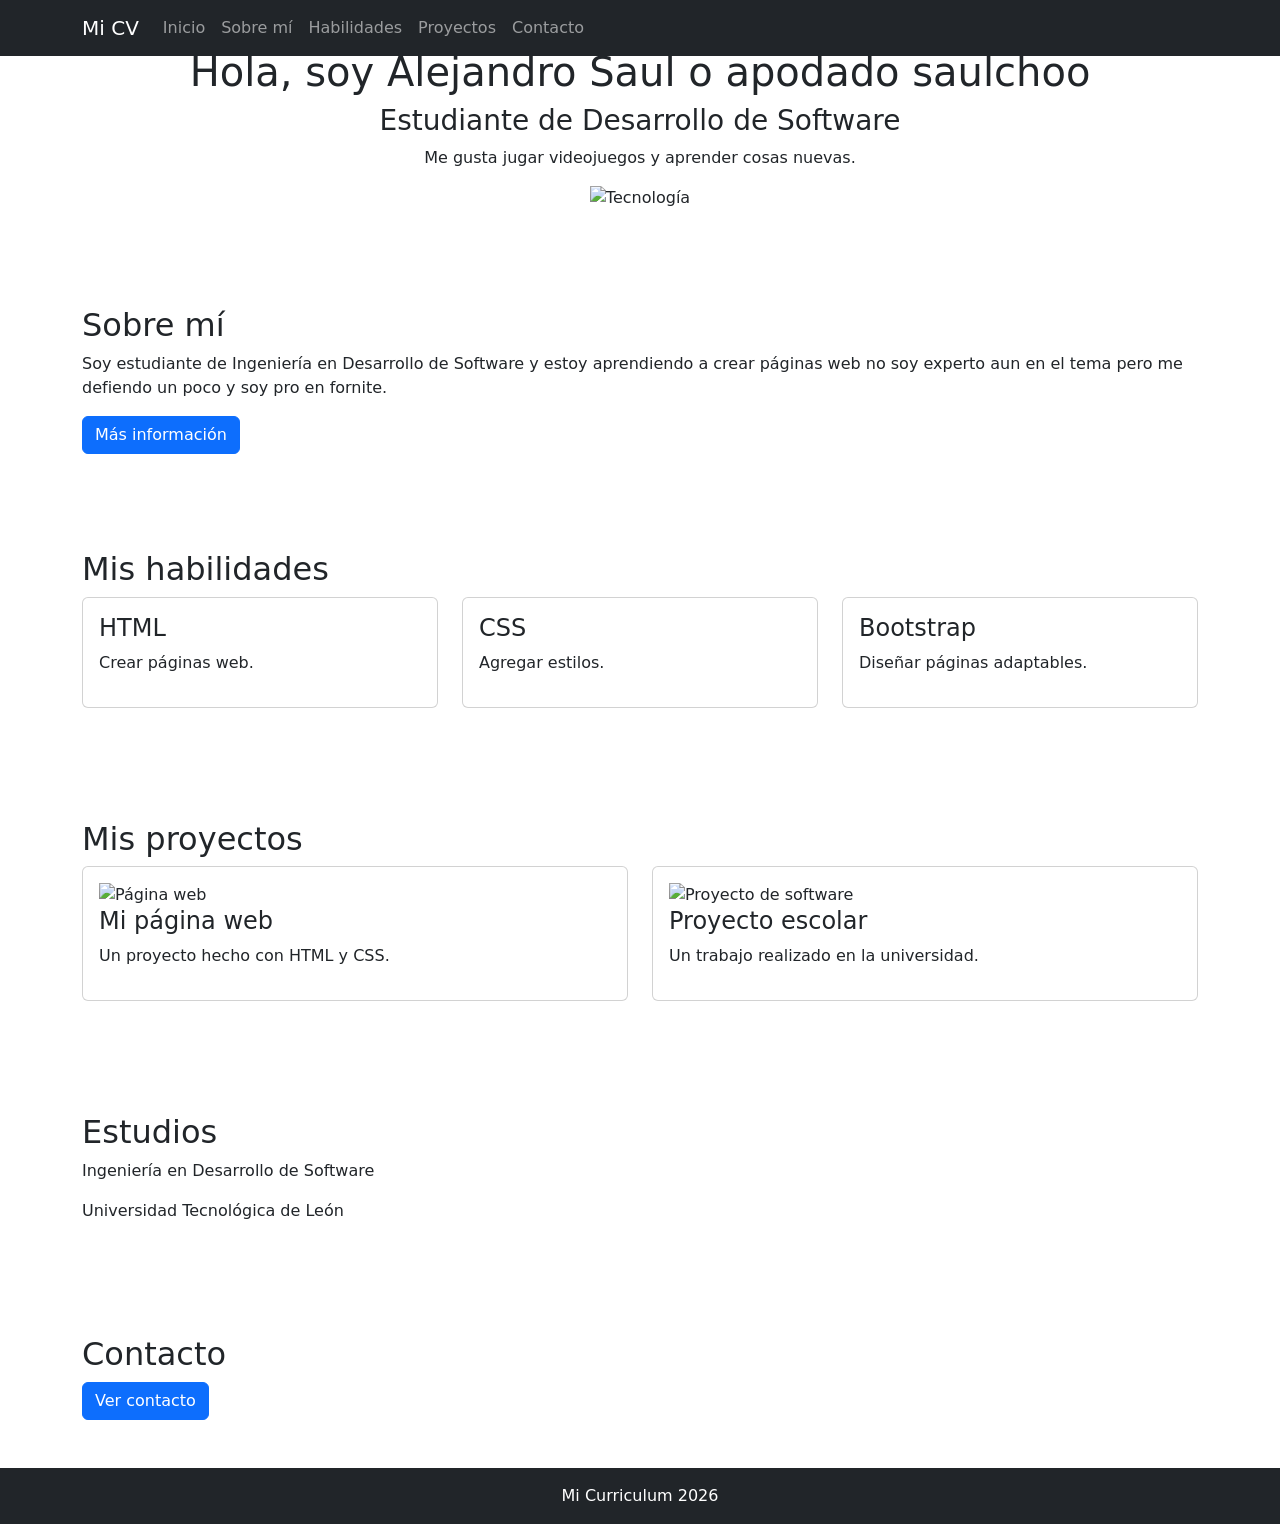
==== index.html @ 7c41de50 "Add files via upload" ====
<!DOCTYPE html>
<html lang="es">
<head>
    <meta charset="UTF-8">
    <meta name="viewport" content="width=device-width, initial-scale=1.0">
    <title>Mi Curriculum</title>

    <link href="https://cdn.jsdelivr.net/npm/bootstrap@5.3.3/dist/css/bootstrap.min.css" rel="stylesheet">
    <link rel="stylesheet" href="style.css">
</head>
<body>

    <nav class="navbar navbar-dark bg-dark navbar-expand-lg fixed-top">
        <div class="container">
            <a class="navbar-brand" href="#inicio">Mi CV</a>

            <button class="navbar-toggler" data-bs-toggle="collapse" data-bs-target="#menu">
                <span class="navbar-toggler-icon"></span>
            </button>

            <div class="collapse navbar-collapse" id="menu">
                <ul class="navbar-nav">
                    <li class="nav-item"><a class="nav-link" href="#inicio">Inicio</a></li>
                    <li class="nav-item"><a class="nav-link" href="#sobre">Sobre mí</a></li>
                    <li class="nav-item"><a class="nav-link" href="#habilidades">Habilidades</a></li>
                    <li class="nav-item"><a class="nav-link" href="#proyectos">Proyectos</a></li>
                    <li class="nav-item"><a class="nav-link" href="#contacto">Contacto</a></li>
                </ul>
            </div>
        </div>
    </nav>

    <section id="inicio" class="container text-center py-5">
        <h1>Hola, soy Alejandro Saul o apodado saulchoo</h1>
        <h3>Estudiante de Desarrollo de Software</h3>
        <p>Me gusta jugar videojuegos y aprender cosas nuevas.</p>

        <div id="carrusel" class="carousel slide" data-bs-ride="carousel">
            <div class="carousel-inner">
                <div class="carousel-item active">
                    <img src="img/WhatsApp Image 2026-10-08 at 5.42.50 PM.jpeg" width="200" class="img-fluid" alt="Tecnología">
                </div>
                <div class="carousel-item">
                    <img src="img/WhatsApp Image 2026-10-08 at 5.42.50 PM.jpeg" width="200" class="img-fluid" alt="Computadora">
                </div>
            </div>

            <button class="carousel-control-prev" data-bs-target="#carrusel" data-bs-slide="prev">
                <span class="carousel-control-prev-icon"></span>
            </button>

            <button class="carousel-control-next" data-bs-target="#carrusel" data-bs-slide="next">
                <span class="carousel-control-next-icon"></span>
            </button>
        </div>
    </section>

    <section id="sobre" class="container py-5">
        <h2>Sobre mí</h2>
        <p>Soy estudiante de Ingeniería en Desarrollo de Software y estoy aprendiendo a crear páginas web no soy experto aun en el tema pero me defiendo un poco y soy pro en fornite.</p>

        <button class="btn btn-primary" data-bs-toggle="modal" data-bs-target="#modal">
            Más información
        </button>
    </section>

    <section id="habilidades" class="container py-5">
        <h2>Mis habilidades</h2>

        <div class="row">
            <div class="col-md-4">
                <div class="card p-3 mb-3">
                    <h4>HTML</h4>
                    <p>Crear páginas web.</p>
                </div>
            </div>

            <div class="col-md-4">
                <div class="card p-3 mb-3">
                    <h4>CSS</h4>
                    <p>Agregar estilos.</p>
                </div>
            </div>

            <div class="col-md-4">
                <div class="card p-3 mb-3">
                    <h4>Bootstrap</h4>
                    <p>Diseñar páginas adaptables.</p>
                </div>
            </div>
        </div>
    </section>

    <section id="proyectos" class="container py-5">
        <h2>Mis proyectos</h2>

        <div class="row">
            <div class="col-md-6">
                <div class="card p-3 mb-3">
                    <img src="img/WhatsApp Image 2026-10-08 at 5.51.08 PM.jpeg" width="700" class="img-fluid" alt="Página web">
                    <h4>Mi página web</h4>
                    <p>Un proyecto hecho con HTML y CSS.</p>
                </div>
            </div>

            <div class="col-md-6">
                <div class="card p-3 mb-3">
                    <img src="img/practica.jpeg" class="img-fluid" alt="Proyecto de software">
                    <h4>Proyecto escolar</h4>
                    <p>Un trabajo realizado en la universidad.</p>
                </div>
            </div>
        </div>
    </section>

    <section class="container py-5">
        <h2>Estudios</h2>
        <p>Ingeniería en Desarrollo de Software</p>
        <p>Universidad Tecnológica de León</p>
    </section>

    <section id="contacto" class="container py-5">
        <h2>Contacto</h2>
        <button class="btn btn-primary" data-bs-toggle="modal" data-bs-target="#modalContacto">
            Ver contacto
        </button>
    </section>

    <div class="modal fade" id="modal" tabindex="-1">
        <div class="modal-dialog">
            <div class="modal-content p-3">
                <h3>Sobre mí</h3>
                <p>Quiero aprender más sobre programación y desarrollo web.</p>
                <button class="btn btn-secondary" data-bs-dismiss="modal">Cerrar</button>
            </div>
        </div>
    </div>

    <div class="modal fade" id="modalContacto" tabindex="-1">
        <div class="modal-dialog">
            <div class="modal-content p-3">
                <h3>Contacto</h3>
                <p>Correo: alejandrisaul@gmail.com
                    4772627171
                </p>
                <button class="btn btn-secondary" data-bs-dismiss="modal">Cerrar</button>
            </div>
        </div>
    </div>

    <footer class="bg-dark text-white text-center p-3">
        Mi Curriculum 2026
    </footer>

    <script src="https://cdn.jsdelivr.net/npm/bootstrap@5.3.3/dist/js/bootstrap.bundle.min.js"></script>
</body>
</html>
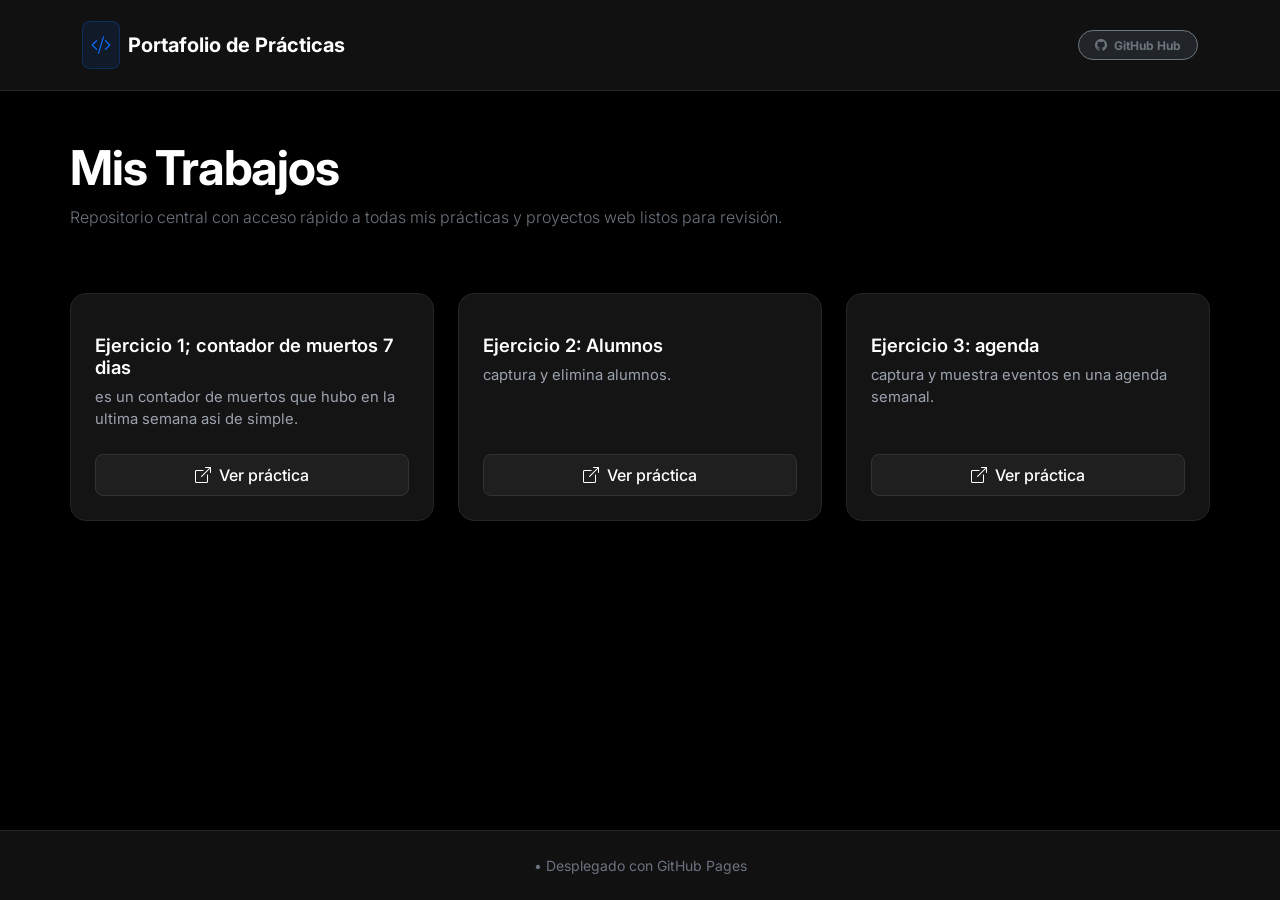
==== commit a7a4d96f: "Add files via upload" ====
--- a/index.html
+++ b/index.html
@@ -3,155 +3,207 @@
 <head>
     <meta charset="UTF-8">
     <meta name="viewport" content="width=device-width, initial-scale=1.0">
-    <title>Mi Curriculum</title>
-
+    <title>Portafolio de Prácticas | Hub</title>
+    <!-- Bootstrap 5.3.3 CSS -->
     <link href="https://cdn.jsdelivr.net/npm/bootstrap@5.3.3/dist/css/bootstrap.min.css" rel="stylesheet">
-    <link rel="stylesheet" href="style.css">
+    <!-- Google Fonts: Inter -->
+    <link href="https://fonts.googleapis.com/css2?family=Inter:wght@300;400;500;600;700&display=swap" rel="stylesheet">
+    <!-- Bootstrap Icons -->
+    <link rel="stylesheet" href="https://cdn.jsdelivr.net/npm/bootstrap-icons@1.11.3/font/bootstrap-icons.min.css">
+    
+    <style>
+        :root {
+            --bg-color: #000000;
+            --card-bg: #141414;
+            --card-border: #262626;
+            --card-hover-border: #0d6efd;
+            --text-main: #ffffff;
+            --text-muted: #9ca3af;
+        }
+
+        body {
+            background-color: var(--bg-color);
+            color: var(--text-main);
+            font-family: 'Inter', sans-serif;
+            min-height: 100vh;
+            display: flex;
+            flex-direction: column;
+        }
+
+        .navbar {
+            background-color: #111111;
+            border-bottom: 1px solid var(--card-border);
+            backdrop-filter: blur(10px);
+        }
+
+        .hero-section {
+            padding: 3rem 0 2rem 0;
+        }
+
+        .hero-title {
+            font-weight: 700;
+            letter-spacing: -0.025em;
+        }
+
+        .card-custom {
+            background-color: var(--card-bg);
+            border: 1px solid var(--card-border);
+            border-radius: 16px;
+            transition: all 0.3s cubic-bezier(0.16, 1, 0.3, 1);
+            position: relative;
+            overflow: hidden;
+        }
+
+        .card-custom::before {
+            content: '';
+            position: absolute;
+            top: 0;
+            left: 0;
+            width: 100%;
+            height: 2px;
+            background: linear-gradient(90deg, #0d6efd, #0dcaf0);
+            opacity: 0;
+            transition: opacity 0.3s ease;
+        }
+
+        .card-custom:hover {
+            transform: translateY(-6px);
+            border-color: var(--card-hover-border);
+            box-shadow: 0 12px 30px -10px rgba(13, 110, 253, 0.2);
+        }
+
+        .card-custom:hover::before {
+            opacity: 1;
+        }
+
+        .card-title {
+            color: var(--text-main);
+            font-weight: 600;
+            font-size: 1.15rem;
+        }
+
+        .card-text {
+            color: var(--text-muted);
+            font-size: 0.925rem;
+            line-height: 1.5;
+        }
+
+        .badge-custom {
+            background-color: rgba(13, 110, 253, 0.1);
+            color: #38bdf8;
+            font-weight: 500;
+            font-size: 0.75rem;
+            padding: 0.5rem 0.85rem;
+            border-radius: 50rem;
+            border: 1px solid rgba(56, 189, 248, 0.2);
+        }
+
+        .btn-view {
+            background-color: #1f1f1f;
+            color: #ffffff;
+            border: 1px solid #333333;
+            border-radius: 8px;
+            font-weight: 500;
+            transition: all 0.2s ease;
+        }
+
+        .btn-view:hover {
+            background-color: #0d6efd;
+            border-color: #0d6efd;
+            color: #ffffff;
+            box-shadow: 0 4px 12px rgba(13, 110, 253, 0.4);
+        }
+
+        footer {
+            background-color: #111111;
+            border-top: 1px solid var(--card-border);
+            color: #6b7280;
+            margin-top: auto;
+            font-size: 0.875rem;
+        }
+    </style>
 </head>
 <body>
 
-    <nav class="navbar navbar-dark bg-dark navbar-expand-lg fixed-top">
+    
+    <nav class="navbar navbar-dark py-3">
         <div class="container">
-            <a class="navbar-brand" href="#inicio">Mi CV</a>
-
-            <button class="navbar-toggler" data-bs-toggle="collapse" data-bs-target="#menu">
-                <span class="navbar-toggler-icon"></span>
-            </button>
-
-            <div class="collapse navbar-collapse" id="menu">
-                <ul class="navbar-nav">
-                    <li class="nav-item"><a class="nav-link" href="#inicio">Inicio</a></li>
-                    <li class="nav-item"><a class="nav-link" href="#sobre">Sobre mí</a></li>
-                    <li class="nav-item"><a class="nav-link" href="#habilidades">Habilidades</a></li>
-                    <li class="nav-item"><a class="nav-link" href="#proyectos">Proyectos</a></li>
-                    <li class="nav-item"><a class="nav-link" href="#contacto">Contacto</a></li>
-                </ul>
-            </div>
+            <a class="navbar-brand d-flex align-items-center fw-bold text-decoration-none" href="#">
+                <div class="bg-primary bg-opacity-10 p-2 rounded-3 me-2 border border-primary border-opacity-25">
+                    <i class="bi bi-code-slash text-primary fs-5"></i>
+                </div>
+                <span>Portafolio de Prácticas</span>
+            </a>
+            <span class="badge bg-dark border border-secondary text-secondary px-3 py-2 rounded-pill">
+                <i class="bi bi-github me-1"></i> GitHub Hub
+            </span>
         </div>
     </nav>
 
-    <section id="inicio" class="container text-center py-5">
-        <h1>Hola, soy Alejandro Saul o apodado saulchoo</h1>
-        <h3>Estudiante de Desarrollo de Software</h3>
-        <p>Me gusta jugar videojuegos y aprender cosas nuevas.</p>
-
-        <div id="carrusel" class="carousel slide" data-bs-ride="carousel">
-            <div class="carousel-inner">
-                <div class="carousel-item active">
-                    <img src="img/WhatsApp Image 2026-10-08 at 5.42.50 PM.jpeg" width="200" class="img-fluid" alt="Tecnología">
-                </div>
-                <div class="carousel-item">
-                    <img src="img/WhatsApp Image 2026-10-08 at 5.42.50 PM.jpeg" width="200" class="img-fluid" alt="Computadora">
-                </div>
-            </div>
-
-            <button class="carousel-control-prev" data-bs-target="#carrusel" data-bs-slide="prev">
-                <span class="carousel-control-prev-icon"></span>
-            </button>
-
-            <button class="carousel-control-next" data-bs-target="#carrusel" data-bs-slide="next">
-                <span class="carousel-control-next-icon"></span>
-            </button>
-        </div>
-    </section>
-
-    <section id="sobre" class="container py-5">
-        <h2>Sobre mí</h2>
-        <p>Soy estudiante de Ingeniería en Desarrollo de Software y estoy aprendiendo a crear páginas web no soy experto aun en el tema pero me defiendo un poco y soy pro en fornite.</p>
-
-        <button class="btn btn-primary" data-bs-toggle="modal" data-bs-target="#modal">
-            Más información
-        </button>
-    </section>
-
-    <section id="habilidades" class="container py-5">
-        <h2>Mis habilidades</h2>
-
-        <div class="row">
+    <main class="container hero-section">
+        <div class="row mb-5">
+            <div class="col-lg-8">
+                <h1 class="hero-title mb-2 display-5">Mis Trabajos</h1>
+                <p class="text-secondary lead fs-6">Repositorio central con acceso rápido a todas mis prácticas y proyectos web listos para revisión.</p>
+            </div>
+        </div>
+
+        
+        <div class="row g-4" id="lista-practicas">
+            
+            
+            <!-- PRÁCTICA 1 -->
             <div class="col-md-4">
-                <div class="card p-3 mb-3">
-                    <h4>HTML</h4>
-                    <p>Crear páginas web.</p>
+                <div class="card card-custom h-100 p-4 d-flex flex-column">
+                    <div class="mb-3">
+                        
+                    </div>
+                    <h5 class="card-title mb-2">Ejercicio 1; contador de muertos 7 dias</h5>
+                    <p class="card-text flex-grow-1 mb-4">es un contador de muertos que hubo en la ultima semana asi de simple.</p>
+                    <a href="./contador muertes/indexmuertes.html" class="btn btn-view w-100 py-2 d-flex align-items-center justify-content-center">
+                        <i class="bi bi-box-arrow-up-right me-2"></i> Ver práctica
+                    </a>
                 </div>
             </div>
 
             <div class="col-md-4">
-                <div class="card p-3 mb-3">
-                    <h4>CSS</h4>
-                    <p>Agregar estilos.</p>
-                </div>
-            </div>
-
-            <div class="col-md-4">
-                <div class="card p-3 mb-3">
-                    <h4>Bootstrap</h4>
-                    <p>Diseñar páginas adaptables.</p>
-                </div>
-            </div>
-        </div>
-    </section>
-
-    <section id="proyectos" class="container py-5">
-        <h2>Mis proyectos</h2>
-
-        <div class="row">
-            <div class="col-md-6">
-                <div class="card p-3 mb-3">
-                    <img src="img/WhatsApp Image 2026-10-08 at 5.51.08 PM.jpeg" width="700" class="img-fluid" alt="Página web">
-                    <h4>Mi página web</h4>
-                    <p>Un proyecto hecho con HTML y CSS.</p>
-                </div>
-            </div>
-
-            <div class="col-md-6">
-                <div class="card p-3 mb-3">
-                    <img src="img/practica.jpeg" class="img-fluid" alt="Proyecto de software">
-                    <h4>Proyecto escolar</h4>
-                    <p>Un trabajo realizado en la universidad.</p>
-                </div>
-            </div>
-        </div>
-    </section>
-
-    <section class="container py-5">
-        <h2>Estudios</h2>
-        <p>Ingeniería en Desarrollo de Software</p>
-        <p>Universidad Tecnológica de León</p>
-    </section>
-
-    <section id="contacto" class="container py-5">
-        <h2>Contacto</h2>
-        <button class="btn btn-primary" data-bs-toggle="modal" data-bs-target="#modalContacto">
-            Ver contacto
-        </button>
-    </section>
-
-    <div class="modal fade" id="modal" tabindex="-1">
-        <div class="modal-dialog">
-            <div class="modal-content p-3">
-                <h3>Sobre mí</h3>
-                <p>Quiero aprender más sobre programación y desarrollo web.</p>
-                <button class="btn btn-secondary" data-bs-dismiss="modal">Cerrar</button>
-            </div>
-        </div>
-    </div>
-
-    <div class="modal fade" id="modalContacto" tabindex="-1">
-        <div class="modal-dialog">
-            <div class="modal-content p-3">
-                <h3>Contacto</h3>
-                <p>Correo: alejandrisaul@gmail.com
-                    4772627171
-                </p>
-                <button class="btn btn-secondary" data-bs-dismiss="modal">Cerrar</button>
-            </div>
-        </div>
-    </div>
-
-    <footer class="bg-dark text-white text-center p-3">
-        Mi Curriculum 2026
+                <div class="card card-custom h-100 p-4 d-flex flex-column">
+                    <div class="mb-3">
+                        
+                    </div>
+                    <h5 class="card-title mb-2">Ejercicio 2: Alumnos </h5>
+                    <p class="card-text flex-grow-1 mb-4">captura y elimina alumnos.</p>
+                    <a href="./alumnos/indexalumnos.html" class="btn btn-view w-100 py-2 d-flex align-items-center justify-content-center">
+                        <i class="bi bi-box-arrow-up-right me-2"></i> Ver práctica
+                    </a>
+                </div>
+            </div>
+
+
+
+             <div class="col-md-4">
+                <div class="card card-custom h-100 p-4 d-flex flex-column">
+                    <div class="mb-3">
+                        
+                    </div>
+                    <h5 class="card-title mb-2">Ejercicio 3: agenda </h5>
+                    <p class="card-text flex-grow-1 mb-4">captura y muestra eventos en una agenda semanal.</p>
+                    <a href="./agenda/indexagenda.html" class="btn btn-view w-100 py-2 d-flex align-items-center justify-content-center">
+                        <i class="bi bi-box-arrow-up-right me-2"></i> Ver práctica
+                    </a>
+                </div>
+            </div>
+
+
+        </div>
+    </main>
+
+    <footer class="py-4 text-center">
+        <div class="container">
+         &bull; Desplegado con GitHub Pages
+        </div>
+
     </footer>
-
     <script src="https://cdn.jsdelivr.net/npm/bootstrap@5.3.3/dist/js/bootstrap.bundle.min.js"></script>
 </body>
 </html>
